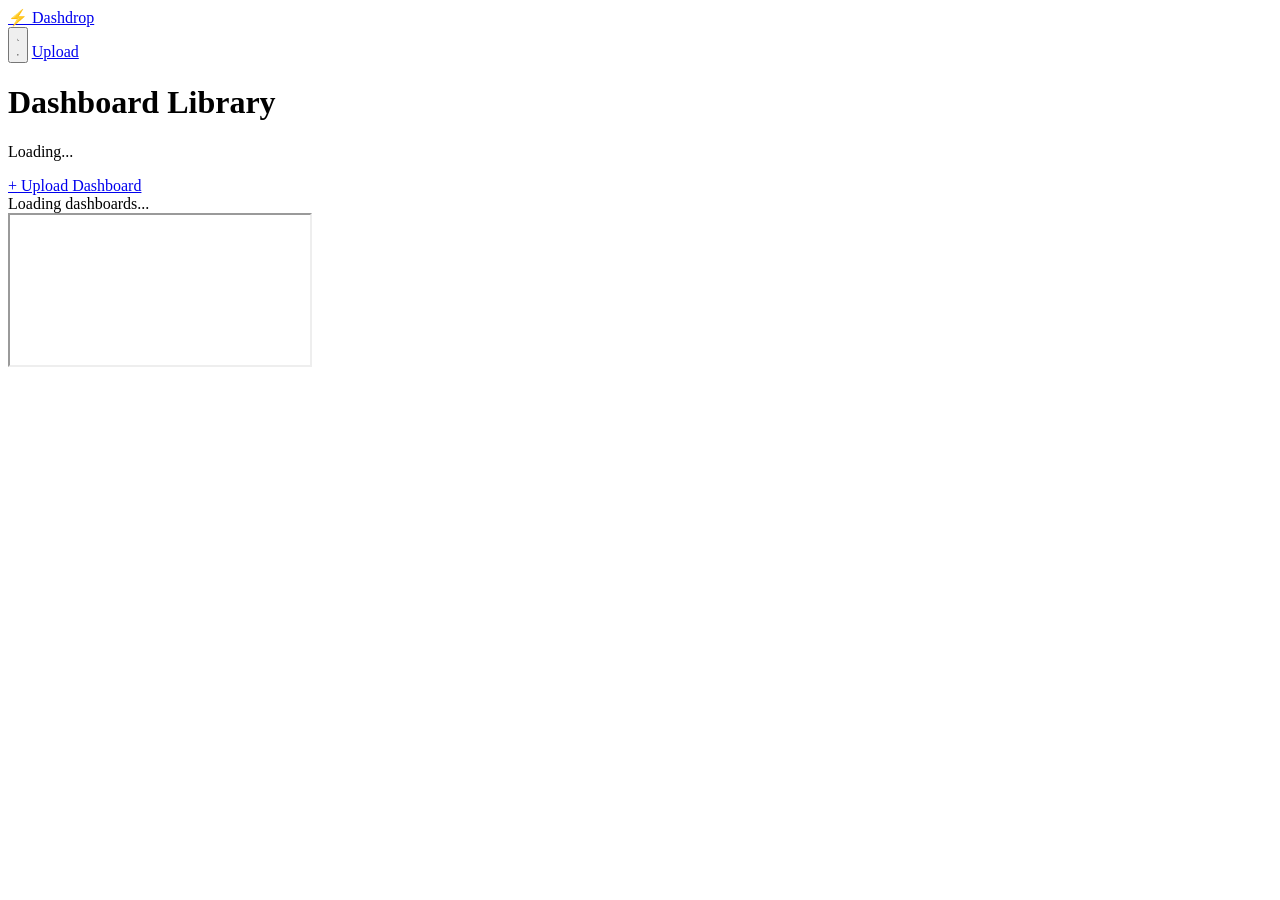
==== cmd/dashdrop/web/library.html @ 9fecc7ec "Block archived dashboards from public URLs and add optional expiration. Co-authored-by: Cursor <curs" ====
<!DOCTYPE html>
<html lang="en">
<head>
  <meta charset="UTF-8">
  <meta name="viewport" content="width=device-width, initial-scale=1.0">
  <title>Library — Dashdrop</title>
  <meta name="description" content="Browse all published HTML dashboards.">
  <script>
    (function () {
      try {
        var stored = localStorage.getItem("dashdrop-theme");
        var theme =
          stored === "light" || stored === "dark"
            ? stored
            : window.matchMedia("(prefers-color-scheme: dark)").matches
              ? "dark"
              : "light";
        document.documentElement.setAttribute("data-theme", theme);
      } catch (_) {
        document.documentElement.setAttribute("data-theme", "light");
      }
    })();
  </script>
  <link rel="stylesheet" href="/css/style.css?v=21">
</head>
<body>
  <header class="site-header">
    <a href="/" class="logo">
      <span class="logo-icon">⚡</span>
      Dashdrop
    </a>
    <nav class="site-nav">
      <button type="button" id="theme-toggle" class="theme-toggle" aria-label="Switch to dark mode" aria-pressed="false" title="Toggle theme">
        <svg class="icon-moon" viewBox="0 0 24 24" aria-hidden="true">
          <path d="M21 14.3A8.5 8.5 0 0 1 9.7 3a7 7 0 1 0 11.3 11.3z"/>
        </svg>
        <svg class="icon-sun" viewBox="0 0 24 24" aria-hidden="true">
          <circle cx="12" cy="12" r="4"/>
          <path d="M12 2v2M12 20v2M4.9 4.9l1.4 1.4M17.7 17.7l1.4 1.4M2 12h2M20 12h2M4.9 19.1l1.4-1.4M17.7 6.3l1.4-1.4"/>
        </svg>
      </button>
      <a href="/" class="nav-link">Upload</a>
    </nav>
  </header>

  <main>
    <div class="library-header">
      <div>
        <h1>Dashboard Library</h1>
        <p id="dashboard-count" class="library-count">Loading...</p>
      </div>
      <a href="/" class="btn btn-primary btn-upload">
        <span class="btn-upload-icon" aria-hidden="true">+</span>
        Upload Dashboard
      </a>
    </div>

    <div id="library-toolbar" class="library-toolbar" style="display: none" aria-label="Organize library">
      <label class="library-search">
        <span class="visually-hidden">Search dashboards</span>
        <span class="library-search-icon" aria-hidden="true">
          <svg width="16" height="16" viewBox="0 0 16 16" fill="none">
            <circle cx="7" cy="7" r="5.25" stroke="currentColor" stroke-width="1.5"/>
            <path d="M11 11l3.5 3.5" stroke="currentColor" stroke-width="1.5" stroke-linecap="round"/>
          </svg>
        </span>
        <input id="library-search" type="search" placeholder="Search dashboards..." autocomplete="off">
        <kbd id="library-search-kbd" class="library-search-kbd" aria-hidden="true">⌘K</kbd>
      </label>
      <div class="library-toolbar-right">
        <button type="button" id="btn-archived-mode" class="library-mode-btn" aria-pressed="false">
          Archived
        </button>
        <label class="library-sort">
          <span class="visually-hidden">Sort by</span>
          <select id="library-sort" aria-label="Sort dashboards">
            <option value="newest">Newest first</option>
            <option value="oldest">Oldest first</option>
            <option value="name-asc">Name A–Z</option>
            <option value="name-desc">Name Z–A</option>
          </select>
        </label>
        <div class="view-toggle" role="group" aria-label="View mode">
          <button type="button" id="view-grid" class="view-toggle-btn active" aria-pressed="true" title="Grid view">
            <svg width="16" height="16" viewBox="0 0 16 16" aria-hidden="true"><rect x="1" y="1" width="6" height="6" rx="1"/><rect x="9" y="1" width="6" height="6" rx="1"/><rect x="1" y="9" width="6" height="6" rx="1"/><rect x="9" y="9" width="6" height="6" rx="1"/></svg>
            <span class="visually-hidden">Grid</span>
          </button>
          <button type="button" id="view-list" class="view-toggle-btn" aria-pressed="false" title="List view">
            <svg width="16" height="16" viewBox="0 0 16 16" aria-hidden="true"><rect x="1" y="2" width="14" height="3" rx="1"/><rect x="1" y="6.5" width="14" height="3" rx="1"/><rect x="1" y="11" width="14" height="3" rx="1"/></svg>
            <span class="visually-hidden">List</span>
          </button>
        </div>
      </div>
    </div>

    <div id="tag-filter" class="tag-filter" style="display: none" aria-label="Filter by tag"></div>

    <div id="loading" class="loading">Loading dashboards...</div>

    <div id="empty-state" class="empty-state" style="display: none">
      <div class="empty-icon" aria-hidden="true">
        <svg width="24" height="24" viewBox="0 0 24 24" fill="none" stroke="currentColor" stroke-width="1.5" stroke-linecap="round" stroke-linejoin="round">
          <rect x="3" y="3" width="7" height="7" rx="1.5"/>
          <rect x="14" y="3" width="7" height="7" rx="1.5"/>
          <rect x="3" y="14" width="7" height="7" rx="1.5"/>
          <rect x="14" y="14" width="7" height="7" rx="1.5"/>
        </svg>
      </div>
      <h2 id="empty-state-title">No dashboards yet</h2>
      <p id="empty-state-text">Upload your first HTML dashboard.</p>
      <a href="/" id="empty-state-upload" class="btn btn-primary btn-upload">
        <span class="btn-upload-icon" aria-hidden="true">+</span>
        Upload Dashboard
      </a>
      <button type="button" id="btn-back-library" class="btn btn-secondary" style="display: none">Back to library</button>
    </div>

    <div id="empty-filter" class="empty-state" style="display: none">
      <div class="empty-icon" aria-hidden="true">
        <svg width="24" height="24" viewBox="0 0 24 24" fill="none" stroke="currentColor" stroke-width="1.5" stroke-linecap="round" stroke-linejoin="round">
          <circle cx="11" cy="11" r="7"/>
          <path d="M20 20l-3-3"/>
        </svg>
      </div>
      <h2 id="empty-filter-title">No matching dashboards</h2>
      <p id="empty-filter-text">No dashboards have this tag.</p>
      <button type="button" id="btn-clear-filter" class="btn btn-secondary">Clear filters</button>
    </div>

    <div id="dashboard-grid" class="dashboard-grid view-grid" style="display: none"></div>
  </main>

  <input id="replace-input" type="file" accept=".html,.htm,text/html" hidden>
  <iframe id="thumb-frame" title="Thumbnail capture frame" sandbox="allow-same-origin"></iframe>
  <script src="/js/app.js?v=21"></script>
</body>
</html>
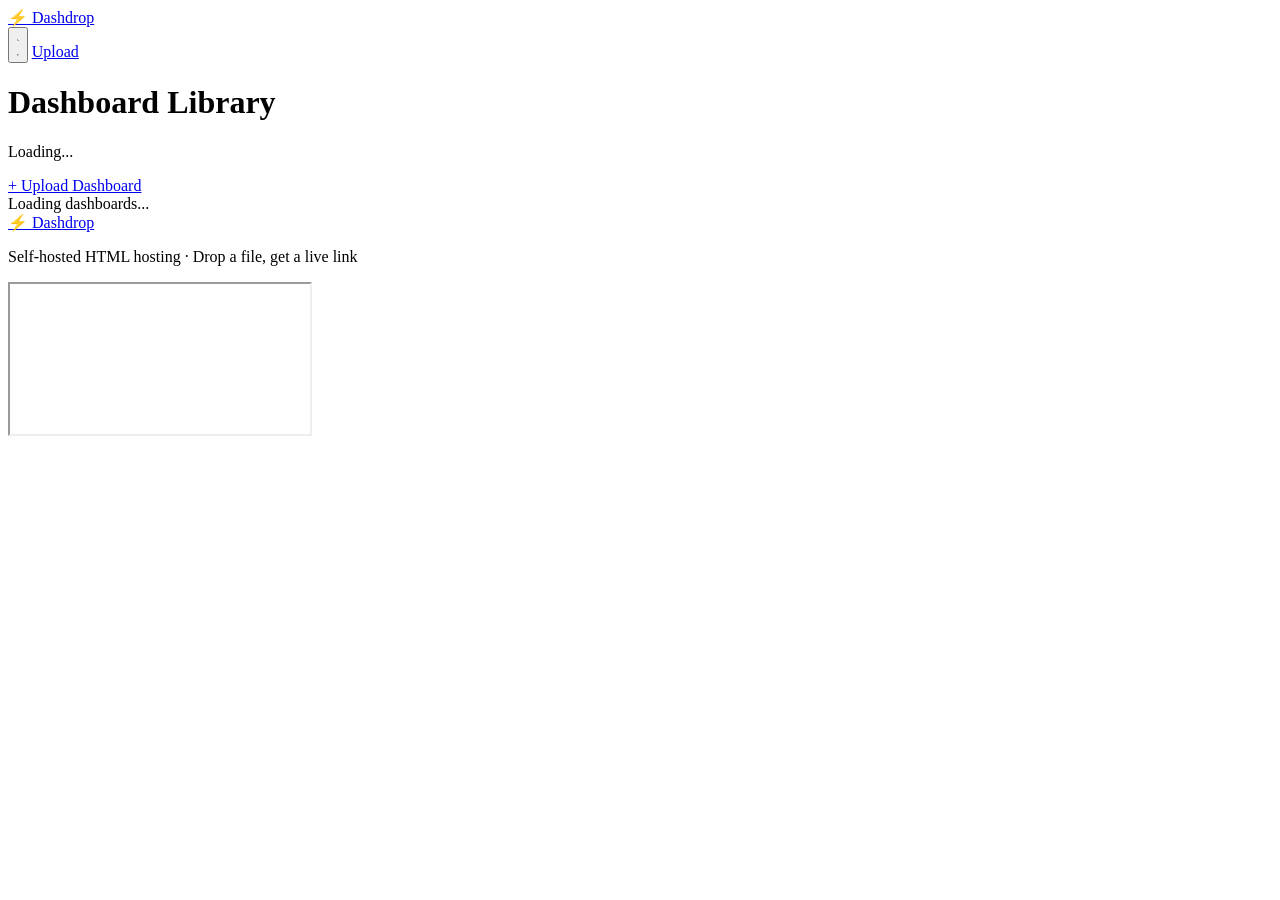
==== commit 5bec7e04: "Add a sticky site footer to the upload and library pages. Co-authored-by: Cursor <cursoragent@cursor" ====
--- a/cmd/dashdrop/web/library.html
+++ b/cmd/dashdrop/web/library.html
@@ -21,7 +21,7 @@
       }
     })();
   </script>
-  <link rel="stylesheet" href="/css/style.css?v=21">
+  <link rel="stylesheet" href="/css/style.css?v=25">
 </head>
 <body>
   <header class="site-header">
@@ -130,8 +130,18 @@
     <div id="dashboard-grid" class="dashboard-grid view-grid" style="display: none"></div>
   </main>
 
+  <footer class="site-footer">
+    <div class="site-footer-inner">
+      <a href="/" class="site-footer-brand">
+        <span class="logo-icon" aria-hidden="true">⚡</span>
+        Dashdrop
+      </a>
+      <p class="site-footer-meta">Self-hosted HTML hosting · Drop a file, get a live link</p>
+    </div>
+  </footer>
+
   <input id="replace-input" type="file" accept=".html,.htm,text/html" hidden>
   <iframe id="thumb-frame" title="Thumbnail capture frame" sandbox="allow-same-origin"></iframe>
-  <script src="/js/app.js?v=21"></script>
+  <script src="/js/app.js?v=23"></script>
 </body>
 </html>
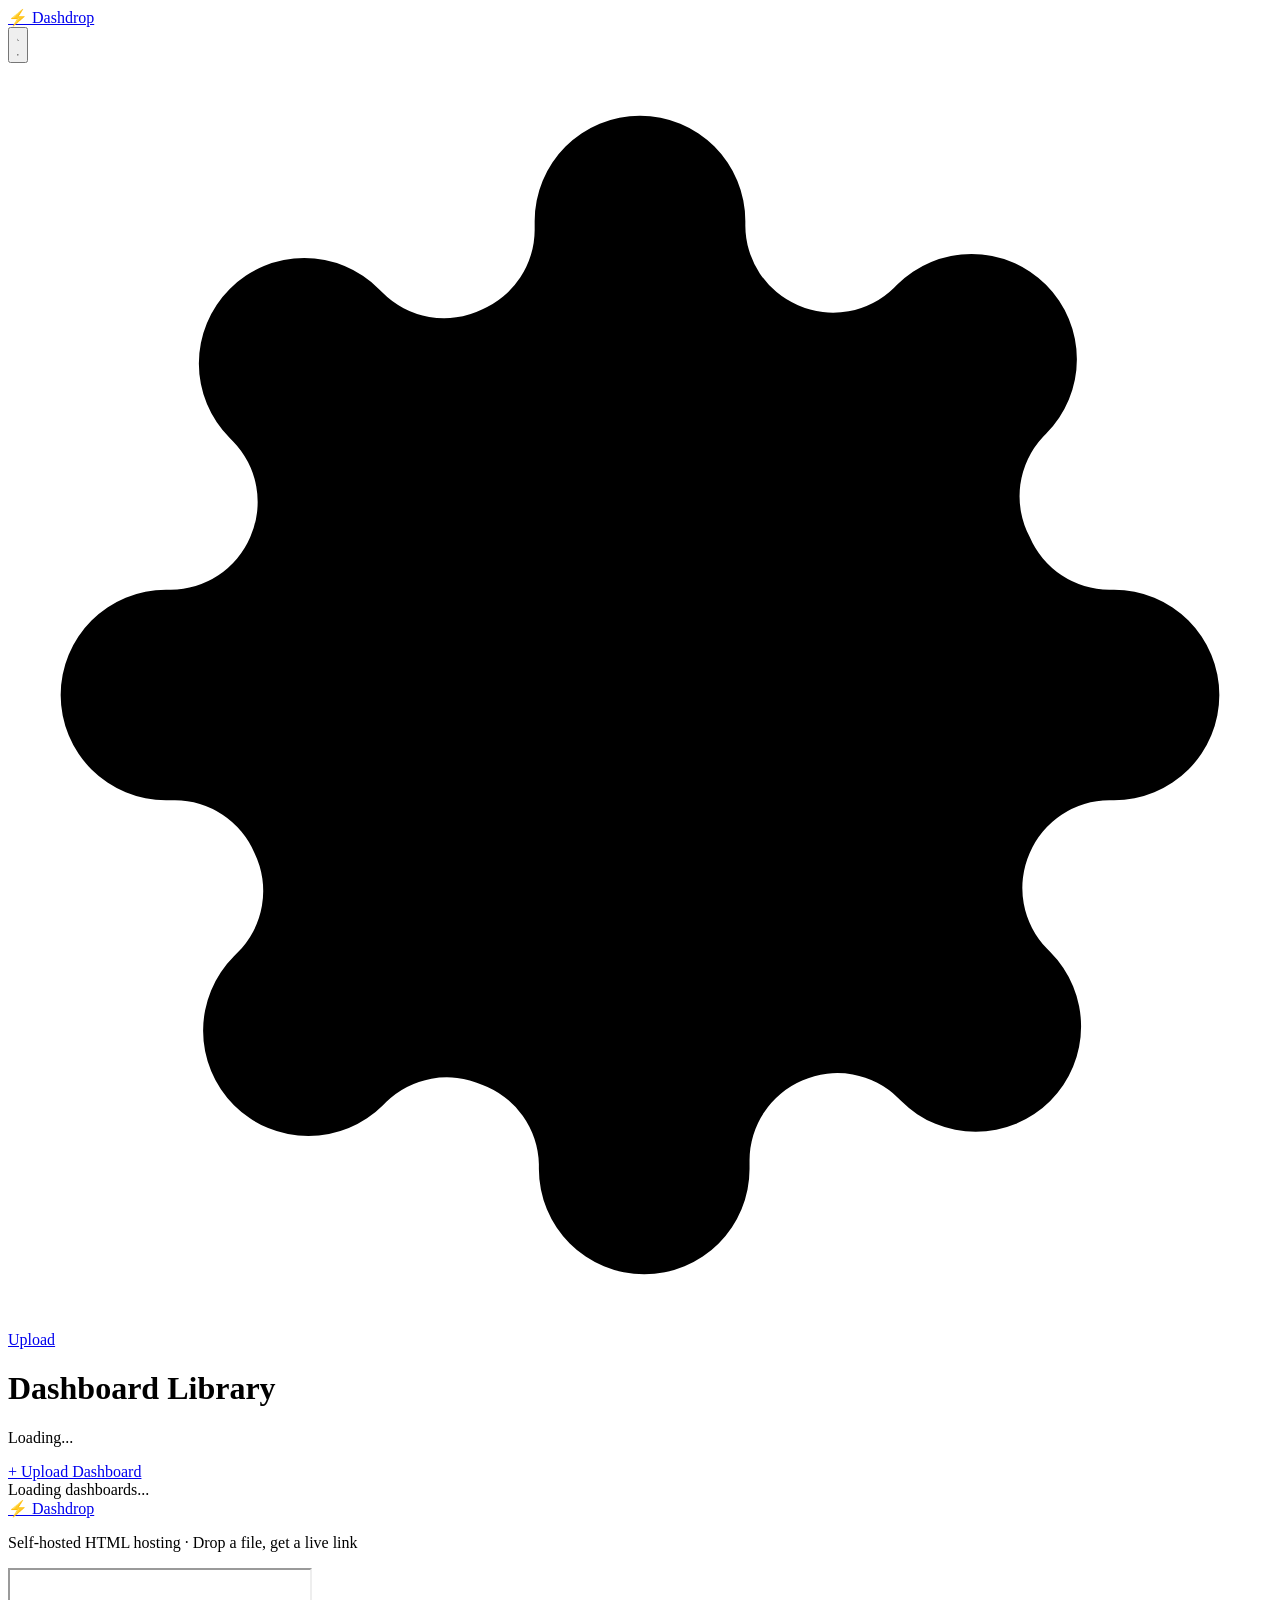
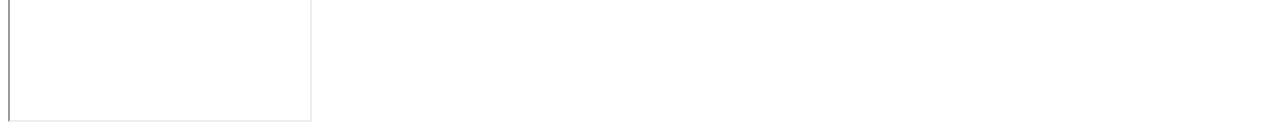
==== commit 2094169e: "Add a settings page for instance branding and appearance. Let operators customize app name, logo, pr" ====
--- a/cmd/dashdrop/web/library.html
+++ b/cmd/dashdrop/web/library.html
@@ -19,15 +19,23 @@
       } catch (_) {
         document.documentElement.setAttribute("data-theme", "light");
       }
+      try {
+        var brand = JSON.parse(localStorage.getItem("dashdrop-brand") || "null");
+        if (brand && brand.primary_color && /^#[0-9a-fA-F]{6}$/.test(brand.primary_color)) {
+          var root = document.documentElement;
+          root.style.setProperty("--brand-primary", brand.primary_color);
+          root.style.setProperty("--accent", brand.primary_color);
+        }
+      } catch (_) { /* ignore */ }
     })();
   </script>
-  <link rel="stylesheet" href="/css/style.css?v=25">
+  <link rel="stylesheet" href="/css/style.css?v=26">
 </head>
 <body>
   <header class="site-header">
     <a href="/" class="logo">
-      <span class="logo-icon">⚡</span>
-      Dashdrop
+      <span class="logo-icon" data-brand-logo>⚡</span>
+      <span data-brand-name>Dashdrop</span>
     </a>
     <nav class="site-nav">
       <button type="button" id="theme-toggle" class="theme-toggle" aria-label="Switch to dark mode" aria-pressed="false" title="Toggle theme">
@@ -39,6 +47,12 @@
           <path d="M12 2v2M12 20v2M4.9 4.9l1.4 1.4M17.7 17.7l1.4 1.4M2 12h2M20 12h2M4.9 19.1l1.4-1.4M17.7 6.3l1.4-1.4"/>
         </svg>
       </button>
+      <a href="/settings" class="nav-icon-link" aria-label="Settings" title="Settings">
+        <svg viewBox="0 0 24 24" aria-hidden="true">
+          <circle cx="12" cy="12" r="3"/>
+          <path d="M19.4 15a1.65 1.65 0 0 0 .33 1.82l.06.06a2 2 0 0 1-2.83 2.83l-.06-.06a1.65 1.65 0 0 0-1.82-.33 1.65 1.65 0 0 0-1 1.51V21a2 2 0 0 1-4 0v-.09A1.65 1.65 0 0 0 9 19.4a1.65 1.65 0 0 0-1.82.33l-.06.06a2 2 0 0 1-2.83-2.83l.06-.06A1.65 1.65 0 0 0 4.68 15a1.65 1.65 0 0 0-1.51-1H3a2 2 0 0 1 0-4h.09A1.65 1.65 0 0 0 4.6 9a1.65 1.65 0 0 0-.33-1.82l-.06-.06a2 2 0 0 1 2.83-2.83l.06.06A1.65 1.65 0 0 0 9 4.68a1.65 1.65 0 0 0 1-1.51V3a2 2 0 0 1 4 0v.09a1.65 1.65 0 0 0 1 1.51 1.65 1.65 0 0 0 1.82-.33l.06-.06a2 2 0 0 1 2.83 2.83l-.06.06A1.65 1.65 0 0 0 19.4 9a1.65 1.65 0 0 0 1.51 1H21a2 2 0 0 1 0 4h-.09a1.65 1.65 0 0 0-1.51 1z"/>
+        </svg>
+      </a>
       <a href="/" class="nav-link">Upload</a>
     </nav>
   </header>
@@ -133,8 +147,8 @@
   <footer class="site-footer">
     <div class="site-footer-inner">
       <a href="/" class="site-footer-brand">
-        <span class="logo-icon" aria-hidden="true">⚡</span>
-        Dashdrop
+        <span class="logo-icon" data-brand-logo aria-hidden="true">⚡</span>
+        <span data-brand-name>Dashdrop</span>
       </a>
       <p class="site-footer-meta">Self-hosted HTML hosting · Drop a file, get a live link</p>
     </div>
@@ -142,6 +156,6 @@
 
   <input id="replace-input" type="file" accept=".html,.htm,text/html" hidden>
   <iframe id="thumb-frame" title="Thumbnail capture frame" sandbox="allow-same-origin"></iframe>
-  <script src="/js/app.js?v=23"></script>
+  <script src="/js/app.js?v=24"></script>
 </body>
 </html>
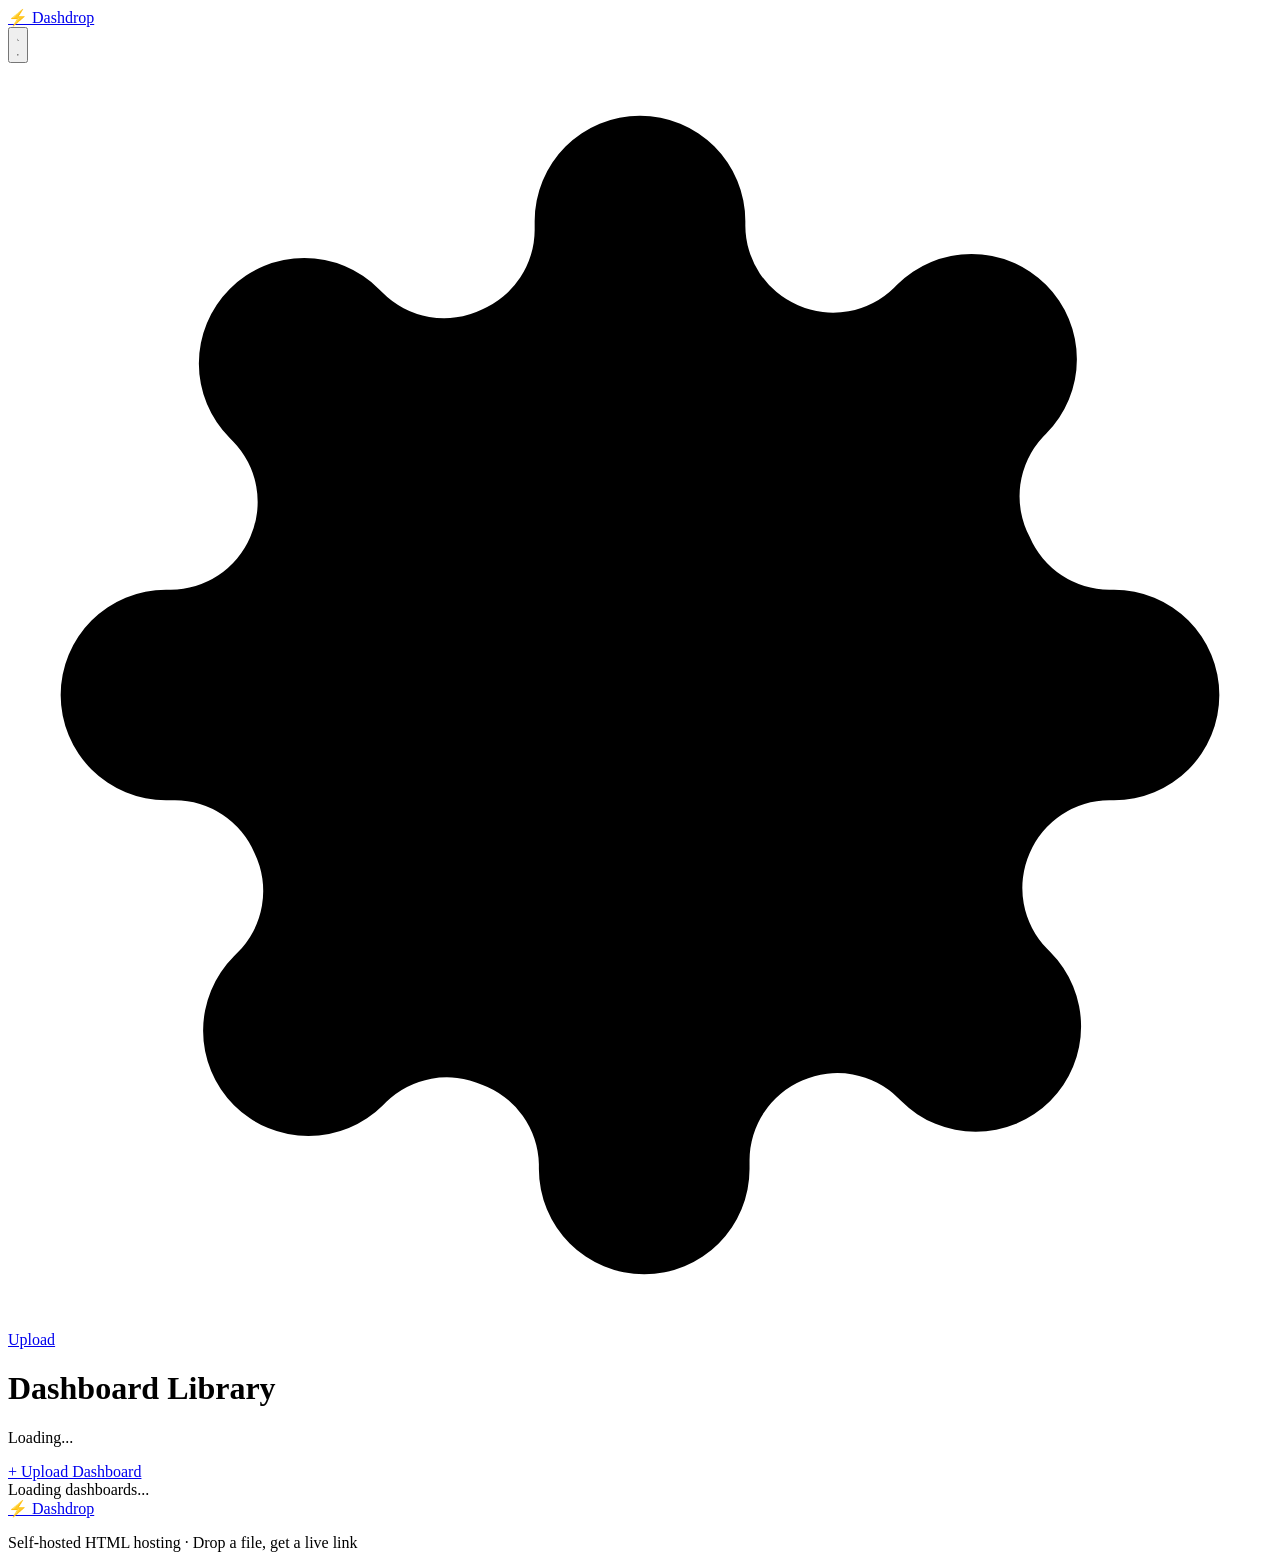
==== commit ea022e73: "Generate dashboard thumbnails server-side after upload Make the thumb multipart field optional for H" ====
--- a/cmd/dashdrop/web/library.html
+++ b/cmd/dashdrop/web/library.html
@@ -29,7 +29,7 @@
       } catch (_) { /* ignore */ }
     })();
   </script>
-  <link rel="stylesheet" href="/css/style.css?v=26">
+  <link rel="stylesheet" href="/css/style.css?v=27">
 </head>
 <body>
   <header class="site-header">
@@ -155,7 +155,6 @@
   </footer>
 
   <input id="replace-input" type="file" accept=".html,.htm,text/html" hidden>
-  <iframe id="thumb-frame" title="Thumbnail capture frame" sandbox="allow-same-origin"></iframe>
-  <script src="/js/app.js?v=24"></script>
+  <script src="/js/app.js?v=28"></script>
 </body>
 </html>
